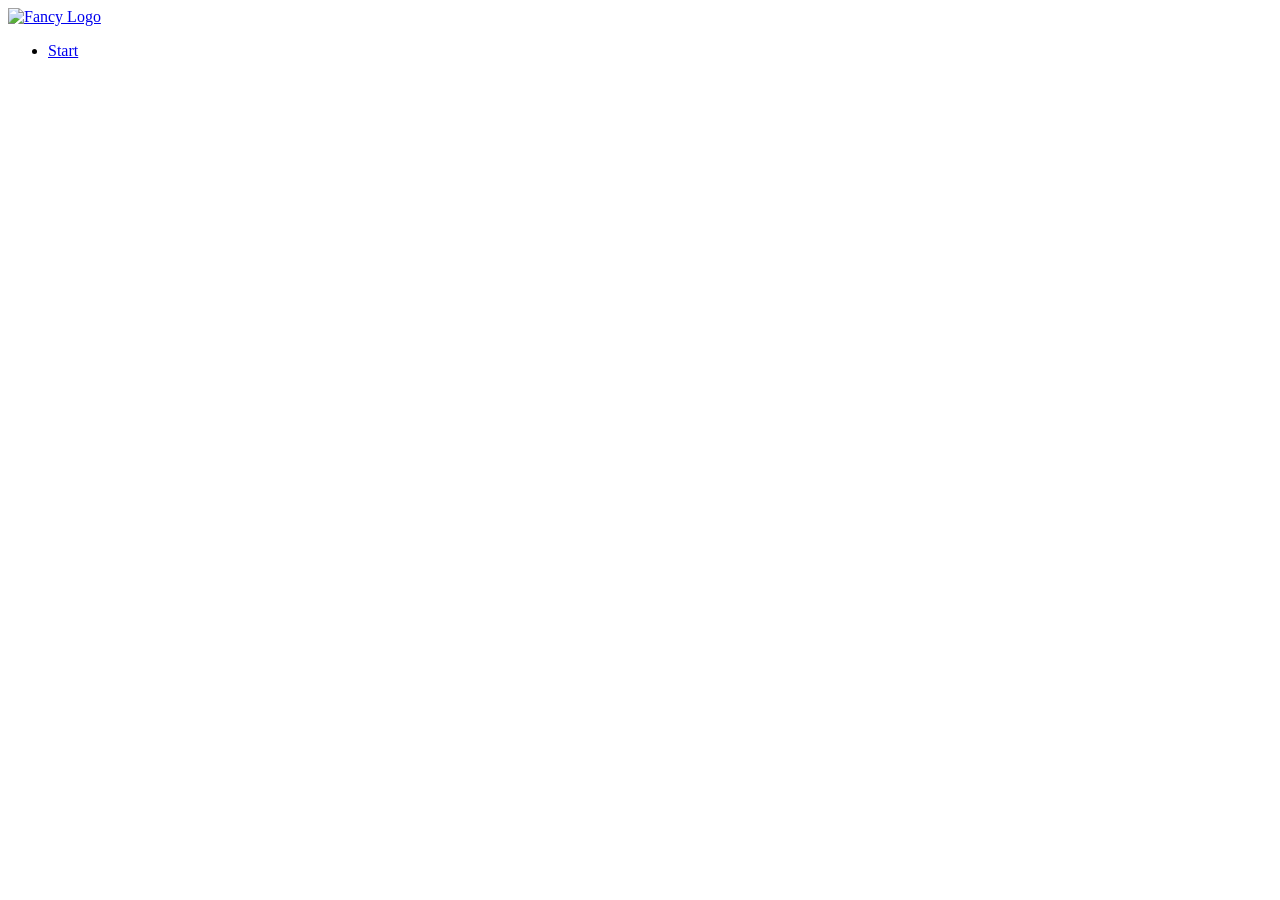
==== index.html @ 9de67fa7 "creating index.html and added a base strucutre" ====
<!DOCTYPE html>
<html lang="de">
    <head>
        <meta charset="UTF-8">
        <title>Git Übungen</title>
        <link rel="stylesheet" href="../_public/src/css/all.css"/>
        <link rel="icon" type="image/png" href="../_public/src/img/icons/DHBW-Favicon.png">
        <meta name="viewport" content="width=device-width, initial-scale=1">
    </head>
    <body>
        <!-- Begin of the header -->
        <header>
            <div class="main-navigation bg-secondary">
                <div class="container">
                    <!-- Begin of the navigation -->
                    <nav class="navbar navbar-light bg-light navbar-expand-lg bg-secondary fixed-top">

                        <a class="navbar-brand" href="#">
                            <img src="../_public/src/img/main/Logo.svg" width="60" height="60"
                                class="d-inline-block align-top" alt="Fancy Logo">

                        </a>
                        <div class="collapse navbar-collapse" id="navbarNav">
                            <ul class="navbar-nav text-center">
                                <li class="nav-item"><a class="nav-link" href="#start">Start</a></li>
                            </ul>
                        </div>
                    </nav>
                </div>
            </div>
        </header>
        <!-- End of the header -->

        <div class="content">

            <!-- First Section START -->
            <section>

            </section>
            <!-- First Section END -->

        </div>
    </body>

<!-- Begin of the footer -->
 <footer>

 </footer>
<!-- End of the footer -->

</html>
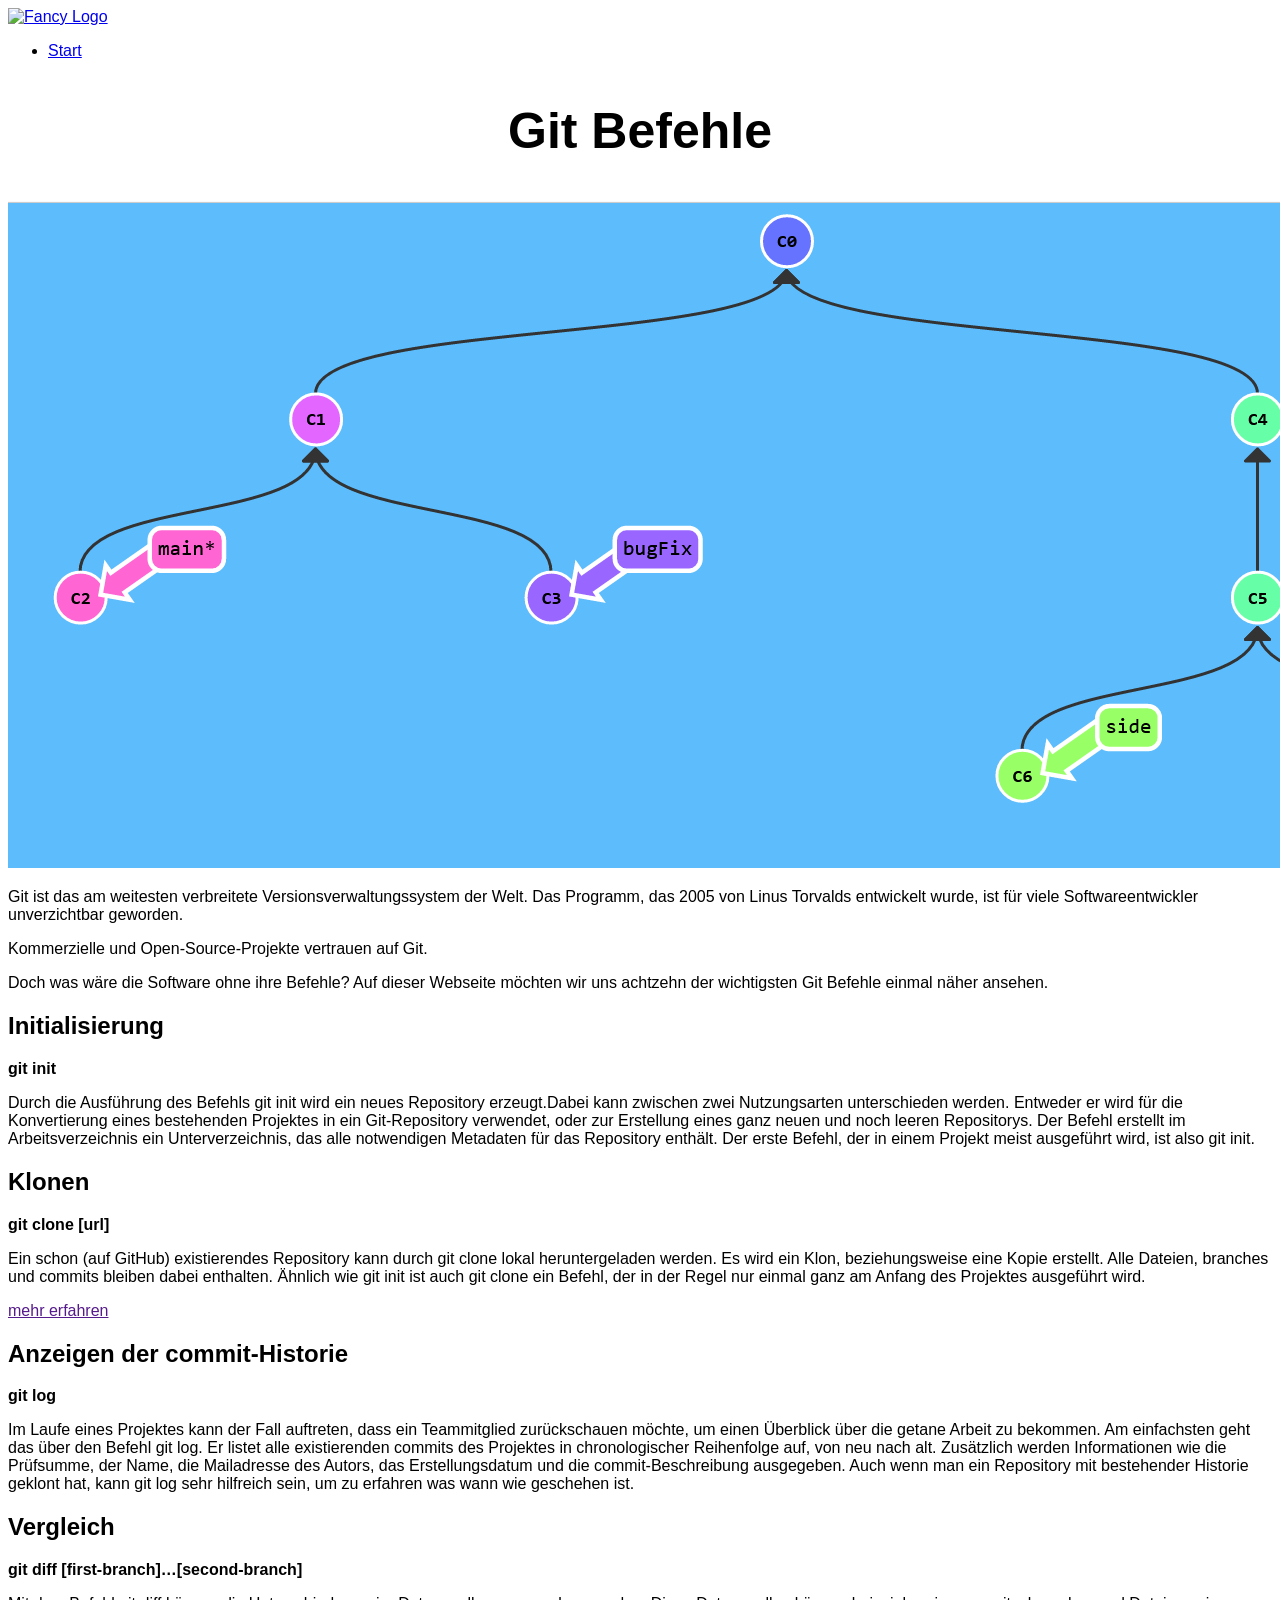
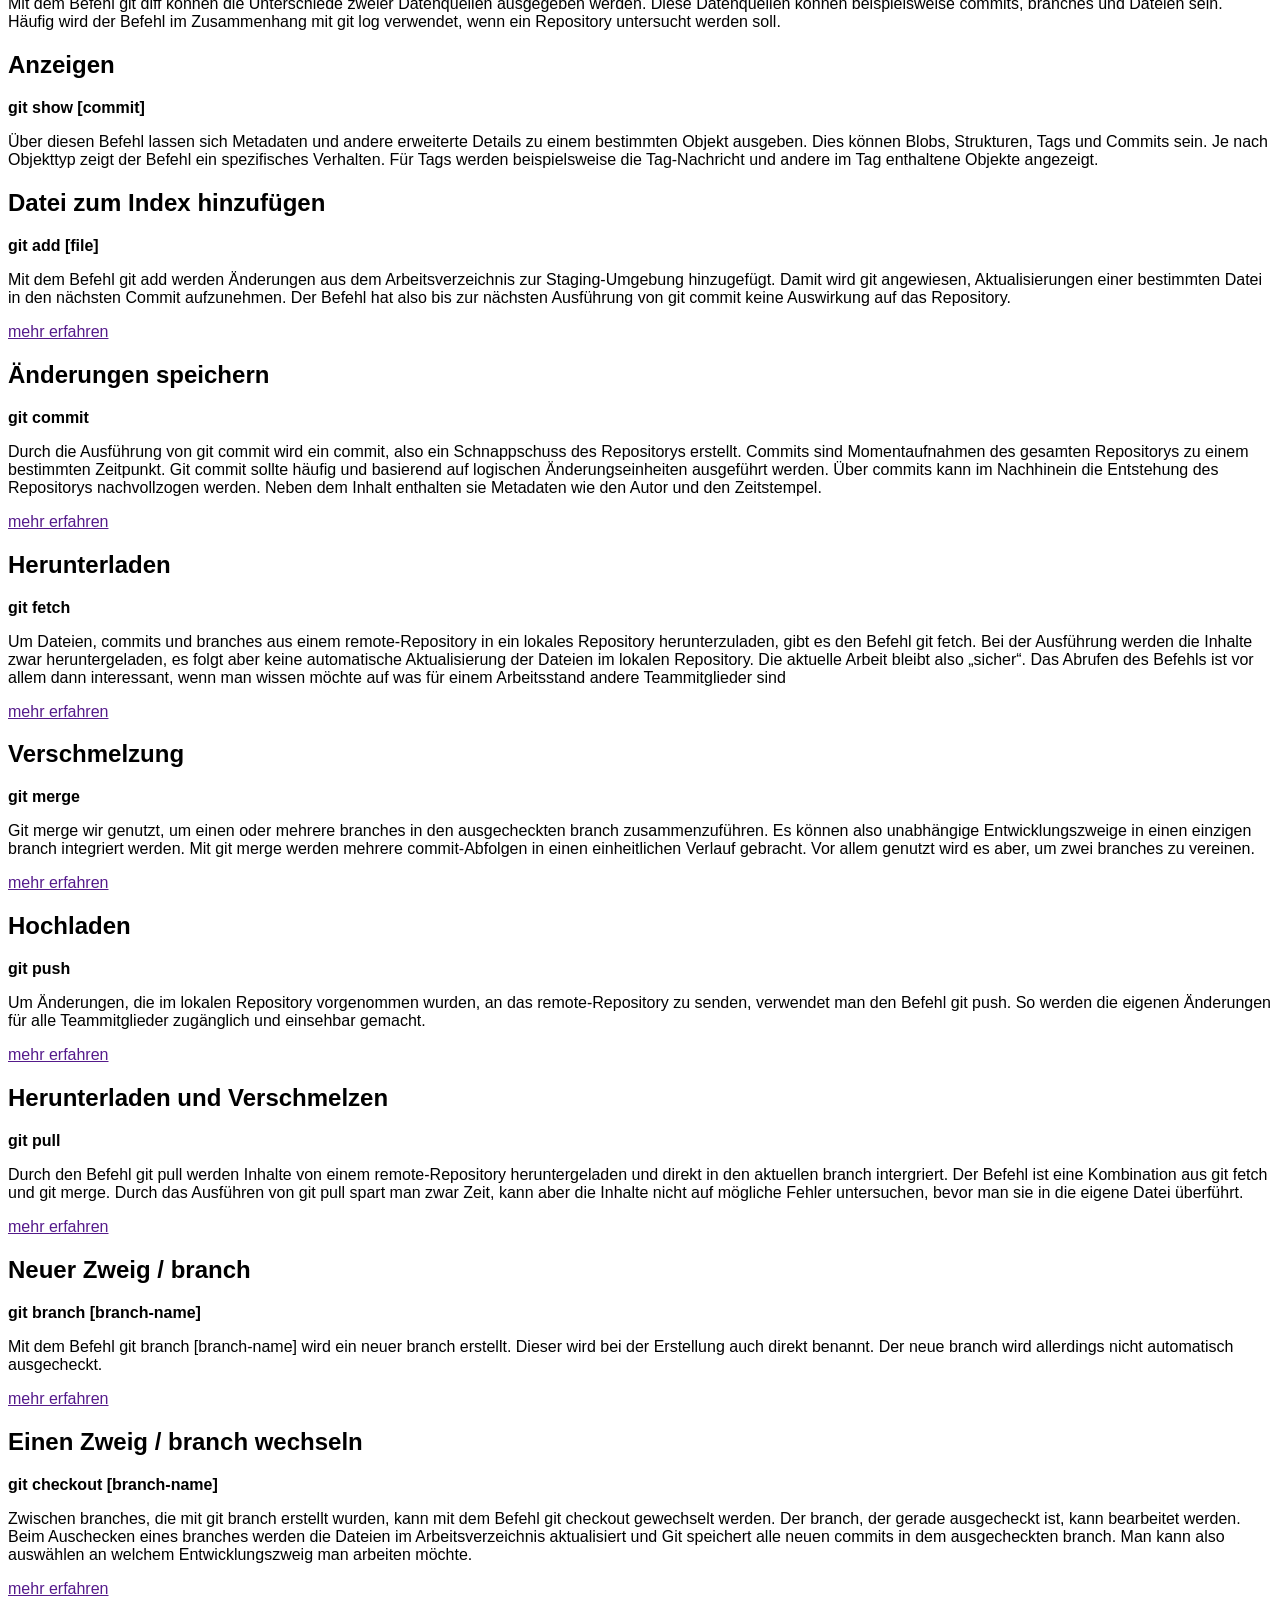
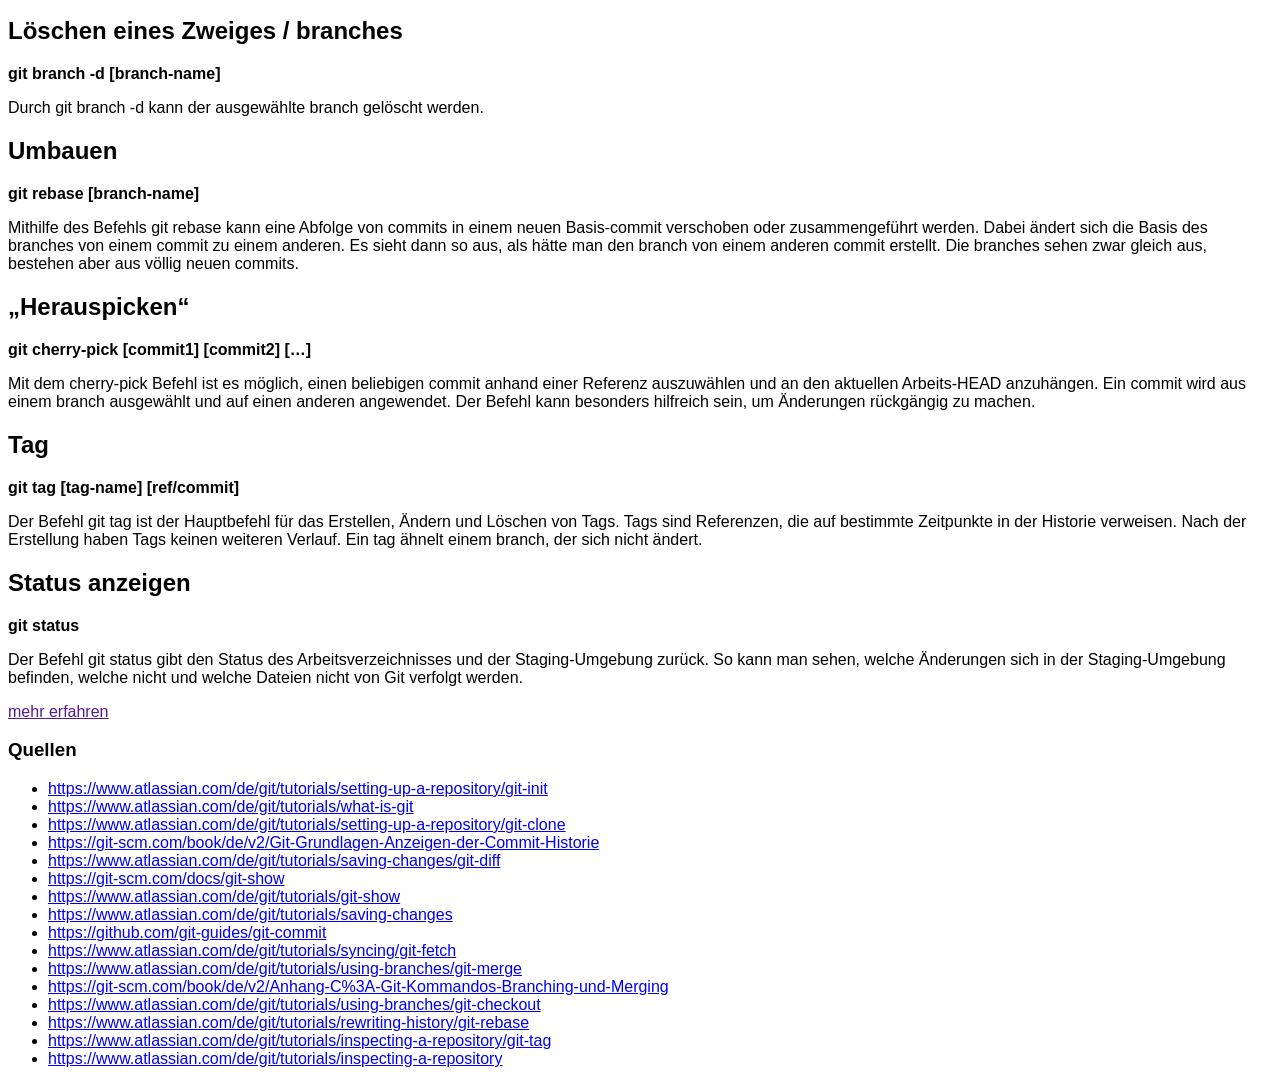
==== commit 1de68aae: "Erstellung der Befehle-Übersicht Ich habe auf der Index-Seite eine Übersicht mit Befehlen aufgebaut," ====
--- a/index.html
+++ b/index.html
@@ -2,8 +2,8 @@
 <html lang="de">
     <head>
         <meta charset="UTF-8">
-        <title>Git Übungen</title>
-        <link rel="stylesheet" href="../_public/src/css/all.css"/>
+        <title>Git Befehle</title>
+        <link rel="stylesheet" href="index.css" type="text/css"/>
         <link rel="icon" type="image/png" href="../_public/src/img/icons/DHBW-Favicon.png">
         <meta name="viewport" content="width=device-width, initial-scale=1">
     </head>
@@ -35,8 +35,96 @@
 
             <!-- First Section START -->
             <section>
-
-            </section>
+            <h1>Git Befehle</h1>
+            <img src="Abbildung.png" alt="Abbildung von Learn Git Branching"/>
+                <p>Git ist das am weitesten verbreitete Versionsverwaltungssystem der Welt. Das Programm, das 2005 von Linus Torvalds entwickelt wurde, ist für viele Softwareentwickler unverzichtbar geworden.</p>
+            <p>Kommerzielle und Open-Source-Projekte vertrauen auf Git.</p>
+            <p>Doch was wäre die Software ohne ihre Befehle? Auf dieser Webseite möchten wir uns achtzehn der wichtigsten Git Befehle einmal näher ansehen.</p>
+            <p>  </p>
+            <h2>Initialisierung</h2>
+            <p><strong>git init</strong></p>
+            <p>Durch die Ausführung des Befehls git init wird ein neues Repository erzeugt.Dabei kann zwischen zwei Nutzungsarten unterschieden werden. Entweder er wird für die Konvertierung eines bestehenden Projektes in ein Git-Repository verwendet, oder zur Erstellung eines ganz neuen und noch leeren Repositorys. Der Befehl erstellt im Arbeitsverzeichnis ein Unterverzeichnis, das alle notwendigen Metadaten für das Repository enthält. Der erste Befehl, der in einem Projekt meist ausgeführt wird, ist also git init. </p>
+            <h2>Klonen</h2>
+            <p><strong>git clone [url]</strong></p>
+            <p>Ein schon (auf GitHub) existierendes Repository kann durch git clone lokal heruntergeladen werden. Es wird ein Klon, beziehungsweise eine Kopie erstellt. Alle Dateien, branches und commits bleiben dabei enthalten. Ähnlich wie git init ist auch git clone ein Befehl, der in der Regel nur einmal ganz am Anfang des Projektes ausgeführt wird.</p>
+            <p><a href="">mehr erfahren</a></p>
+            <h2>Anzeigen der commit-Historie</h2>
+            <p><strong>git log</strong></p>
+            <p>Im Laufe eines Projektes kann der Fall auftreten, dass ein Teammitglied zurückschauen möchte, um einen Überblick über die getane Arbeit zu bekommen. Am einfachsten geht das über den Befehl git log. Er listet alle existierenden commits des Projektes in chronologischer Reihenfolge auf, von neu nach alt. Zusätzlich werden Informationen wie die Prüfsumme, der Name, die Mailadresse des Autors, das Erstellungsdatum und die commit-Beschreibung ausgegeben. Auch wenn man ein Repository mit bestehender Historie geklont hat, kann git log sehr hilfreich sein, um zu erfahren was wann wie geschehen ist. </p>
+            <h2>Vergleich</h2>
+            <p><strong>git diff [first-branch]…[second-branch]</strong></p>
+            <p>Mit dem Befehl git diff können die Unterschiede zweier Datenquellen ausgegeben werden. Diese Datenquellen können beispielsweise commits, branches und Dateien sein. Häufig wird der Befehl im Zusammenhang mit git log verwendet, wenn ein Repository untersucht werden soll.</p>
+            <h2>Anzeigen</h2>
+            <p><strong>git show [commit]</strong></p>
+            <p>Über diesen Befehl lassen sich Metadaten und andere erweiterte Details zu einem bestimmten Objekt ausgeben. Dies können Blobs, Strukturen, Tags und Commits sein. Je nach Objekttyp zeigt der Befehl ein spezifisches Verhalten. Für Tags werden beispielsweise die Tag-Nachricht und andere im Tag enthaltene Objekte angezeigt.</p>
+            <h2>Datei zum Index hinzufügen</h2>
+            <p><strong>git add [file]</strong></p>
+            <p>Mit dem Befehl git add werden Änderungen aus dem Arbeitsverzeichnis zur Staging-Umgebung hinzugefügt. Damit wird git angewiesen, Aktualisierungen einer bestimmten Datei in den nächsten Commit aufzunehmen. Der Befehl hat also bis zur nächsten Ausführung von git commit keine Auswirkung auf das Repository.</p>
+            <p><a href="">mehr erfahren</a></p>
+            <h2>Änderungen speichern</h2>
+            <p><strong>git commit</strong></p>
+            <p>Durch die Ausführung von git commit wird ein commit, also ein Schnappschuss des Repositorys erstellt. Commits sind Momentaufnahmen des gesamten Repositorys zu einem bestimmten Zeitpunkt. Git commit sollte häufig und basierend auf logischen Änderungseinheiten ausgeführt werden. Über commits kann im Nachhinein die Entstehung des Repositorys nachvollzogen werden. Neben dem Inhalt enthalten sie Metadaten wie den Autor und den Zeitstempel.</p>
+            <p><a href="">mehr erfahren</a></p>
+            <h2>Herunterladen</h2>
+            <p><strong>git fetch</strong></p>
+            <p>Um Dateien, commits und branches aus einem remote-Repository in ein lokales Repository herunterzuladen, gibt es den Befehl git fetch. Bei der Ausführung werden die Inhalte zwar heruntergeladen, es folgt aber keine automatische Aktualisierung der Dateien im lokalen Repository. Die aktuelle Arbeit bleibt also „sicher“. Das Abrufen des Befehls ist vor allem dann interessant, wenn man wissen möchte auf was für einem Arbeitsstand andere Teammitglieder sind</p>
+            <p><a href="">mehr erfahren</a></p>
+            <h2>Verschmelzung</h2>
+            <p><strong>git merge</strong></p>
+            <p>Git merge wir genutzt, um einen oder mehrere branches in den ausgecheckten branch zusammenzuführen. Es können also unabhängige Entwicklungszweige in einen einzigen branch integriert werden. Mit git merge werden mehrere commit-Abfolgen in einen einheitlichen Verlauf gebracht. Vor allem genutzt wird es aber, um zwei branches zu vereinen.</p>
+            <p><a href="">mehr erfahren</a></p>
+            <h2>Hochladen</h2>
+            <p><strong>git push</strong></p>
+            <p>Um Änderungen, die im lokalen Repository vorgenommen wurden, an das remote-Repository zu senden, verwendet man den Befehl git push. So werden die eigenen Änderungen für alle Teammitglieder zugänglich und einsehbar gemacht.</p>
+            <p><a href="">mehr erfahren</a></p>
+            <h2>Herunterladen und Verschmelzen</h2>
+            <p><strong>git pull</strong></p>
+            <p>Durch den Befehl git pull werden Inhalte von einem remote-Repository heruntergeladen und direkt in den aktuellen branch intergriert. Der Befehl ist eine Kombination aus git fetch und git merge. Durch das Ausführen von git pull spart man zwar Zeit, kann aber die Inhalte nicht auf mögliche Fehler untersuchen, bevor man sie in die eigene Datei überführt.</p>
+            <p><a href="">mehr erfahren</a></p>
+            <h2>Neuer Zweig / branch</h2>
+            <p><strong>git branch [branch-name]</strong></p>
+            <p>Mit dem Befehl git branch [branch-name] wird ein neuer branch erstellt. Dieser wird bei der Erstellung auch direkt benannt. Der neue branch wird allerdings nicht automatisch ausgecheckt.</p>
+            <p><a href="">mehr erfahren</a></p>
+            <h2>Einen Zweig / branch wechseln</h2>
+            <p><strong>git checkout [branch-name]</strong></p>
+            <p>Zwischen branches, die mit git branch erstellt wurden, kann mit dem Befehl git checkout gewechselt werden. Der branch, der gerade ausgecheckt ist, kann bearbeitet werden. Beim Auschecken eines branches werden die Dateien im Arbeitsverzeichnis aktualisiert und Git speichert alle neuen commits in dem ausgecheckten branch. Man kann also auswählen an welchem Entwicklungszweig man arbeiten möchte.</p>
+            <p><a href="">mehr erfahren</a></p>
+            <h2>Löschen eines Zweiges / branches</h2>
+            <p><strong>git branch -d [branch-name]</strong></p>
+            <p>Durch git branch -d kann der ausgewählte branch gelöscht werden.</p>
+            <h2>Umbauen</h2>
+            <p><strong>git rebase [branch-name]</strong></p>
+            <p>Mithilfe des Befehls git rebase kann eine Abfolge von commits in einem neuen Basis-commit verschoben oder zusammengeführt werden. Dabei ändert sich die Basis des branches von einem commit zu einem anderen. Es sieht dann so aus, als hätte man den branch von einem anderen commit erstellt. Die branches sehen zwar gleich aus, bestehen aber aus völlig neuen commits.</p>
+            <h2>„Herauspicken“</h2>
+            <p><strong>git cherry-pick [commit1] [commit2] […]</strong></p>
+            <p>Mit dem cherry-pick Befehl ist es möglich, einen beliebigen commit anhand einer Referenz auszuwählen und an den aktuellen Arbeits-HEAD anzuhängen. Ein commit wird aus einem branch ausgewählt und auf einen anderen angewendet. Der Befehl kann besonders hilfreich sein, um Änderungen rückgängig zu machen.</p>
+            <h2>Tag</h2>
+            <p><strong>git tag [tag-name] [ref/commit]</strong></p>
+            <p>Der Befehl git tag ist der Hauptbefehl für das Erstellen, Ändern und Löschen von Tags. Tags sind Referenzen, die auf bestimmte Zeitpunkte in der Historie verweisen. Nach der Erstellung haben Tags keinen weiteren Verlauf. Ein tag ähnelt einem branch, der sich nicht ändert.</p>
+            <h2>Status anzeigen</h2>
+            <p><strong>git status</strong></p>
+            <p>Der Befehl git status gibt den Status des Arbeitsverzeichnisses und der Staging-Umgebung zurück. So kann man sehen, welche Änderungen sich in der Staging-Umgebung befinden, welche nicht und welche Dateien nicht von Git verfolgt werden.</p>
+            <p><a href="">mehr erfahren</a></p>
+            <h3>Quellen</h3>
+            <ul>
+                <li> <a href="https://www.atlassian.com/de/git/tutorials/setting-up-a-repository/git-init" >https://www.atlassian.com/de/git/tutorials/setting-up-a-repository/git-init</a></li>
+                <li> <a href="https://www.atlassian.com/de/git/tutorials/what-is-git" >https://www.atlassian.com/de/git/tutorials/what-is-git</a></li>
+                <li> <a href="https://www.atlassian.com/de/git/tutorials/setting-up-a-repository/git-clone" >https://www.atlassian.com/de/git/tutorials/setting-up-a-repository/git-clone</a></li>
+                <li> <a href="https://git-scm.com/book/de/v2/Git-Grundlagen-Anzeigen-der-Commit-Historie" >https://git-scm.com/book/de/v2/Git-Grundlagen-Anzeigen-der-Commit-Historie</a></li>
+                <li> <a href="https://www.atlassian.com/de/git/tutorials/saving-changes/git-diff" >https://www.atlassian.com/de/git/tutorials/saving-changes/git-diff</a></li>
+                <li> <a href="https://git-scm.com/docs/git-show" >https://git-scm.com/docs/git-show</a></li>
+                <li> <a href="https://www.atlassian.com/de/git/tutorials/git-show" >https://www.atlassian.com/de/git/tutorials/git-show</a></li>
+                <li> <a href="https://www.atlassian.com/de/git/tutorials/saving-changes" >https://www.atlassian.com/de/git/tutorials/saving-changes</a></li>
+                <li> <a href="https://github.com/git-guides/git-commit" >https://github.com/git-guides/git-commit</a></li>
+                <li> <a href="https://www.atlassian.com/de/git/tutorials/syncing/git-fetch" >https://www.atlassian.com/de/git/tutorials/syncing/git-fetch</a></li>
+                <li> <a href="https://www.atlassian.com/de/git/tutorials/using-branches/git-merge" >https://www.atlassian.com/de/git/tutorials/using-branches/git-merge</a></li>
+                <li> <a href="https://git-scm.com/book/de/v2/Anhang-C%3A-Git-Kommandos-Branching-und-Merging" >https://git-scm.com/book/de/v2/Anhang-C%3A-Git-Kommandos-Branching-und-Merging</a></li>
+                <li> <a href="https://www.atlassian.com/de/git/tutorials/using-branches/git-checkout" >https://www.atlassian.com/de/git/tutorials/using-branches/git-checkout</a></li>
+                <li> <a href="https://www.atlassian.com/de/git/tutorials/rewriting-history/git-rebase" >https://www.atlassian.com/de/git/tutorials/rewriting-history/git-rebase</a></li>
+                <li> <a href="https://www.atlassian.com/de/git/tutorials/inspecting-a-repository/git-tag" >https://www.atlassian.com/de/git/tutorials/inspecting-a-repository/git-tag</a></li>
+                <li> <a href="https://www.atlassian.com/de/git/tutorials/inspecting-a-repository" >https://www.atlassian.com/de/git/tutorials/inspecting-a-repository</a></li>
+            </ul>
+        </section>
             <!-- First Section END -->
 
         </div>
--- a/index.css
+++ b/index.css
@@ -0,0 +1,9 @@
+body {
+    font-family:Arial, Verdana, sans-serif;
+}
+h1 {
+    font-size:50px;
+    font-weight:bold;
+    text-shadow: 0,0 3px #ccc;
+    text-align: center;
+}
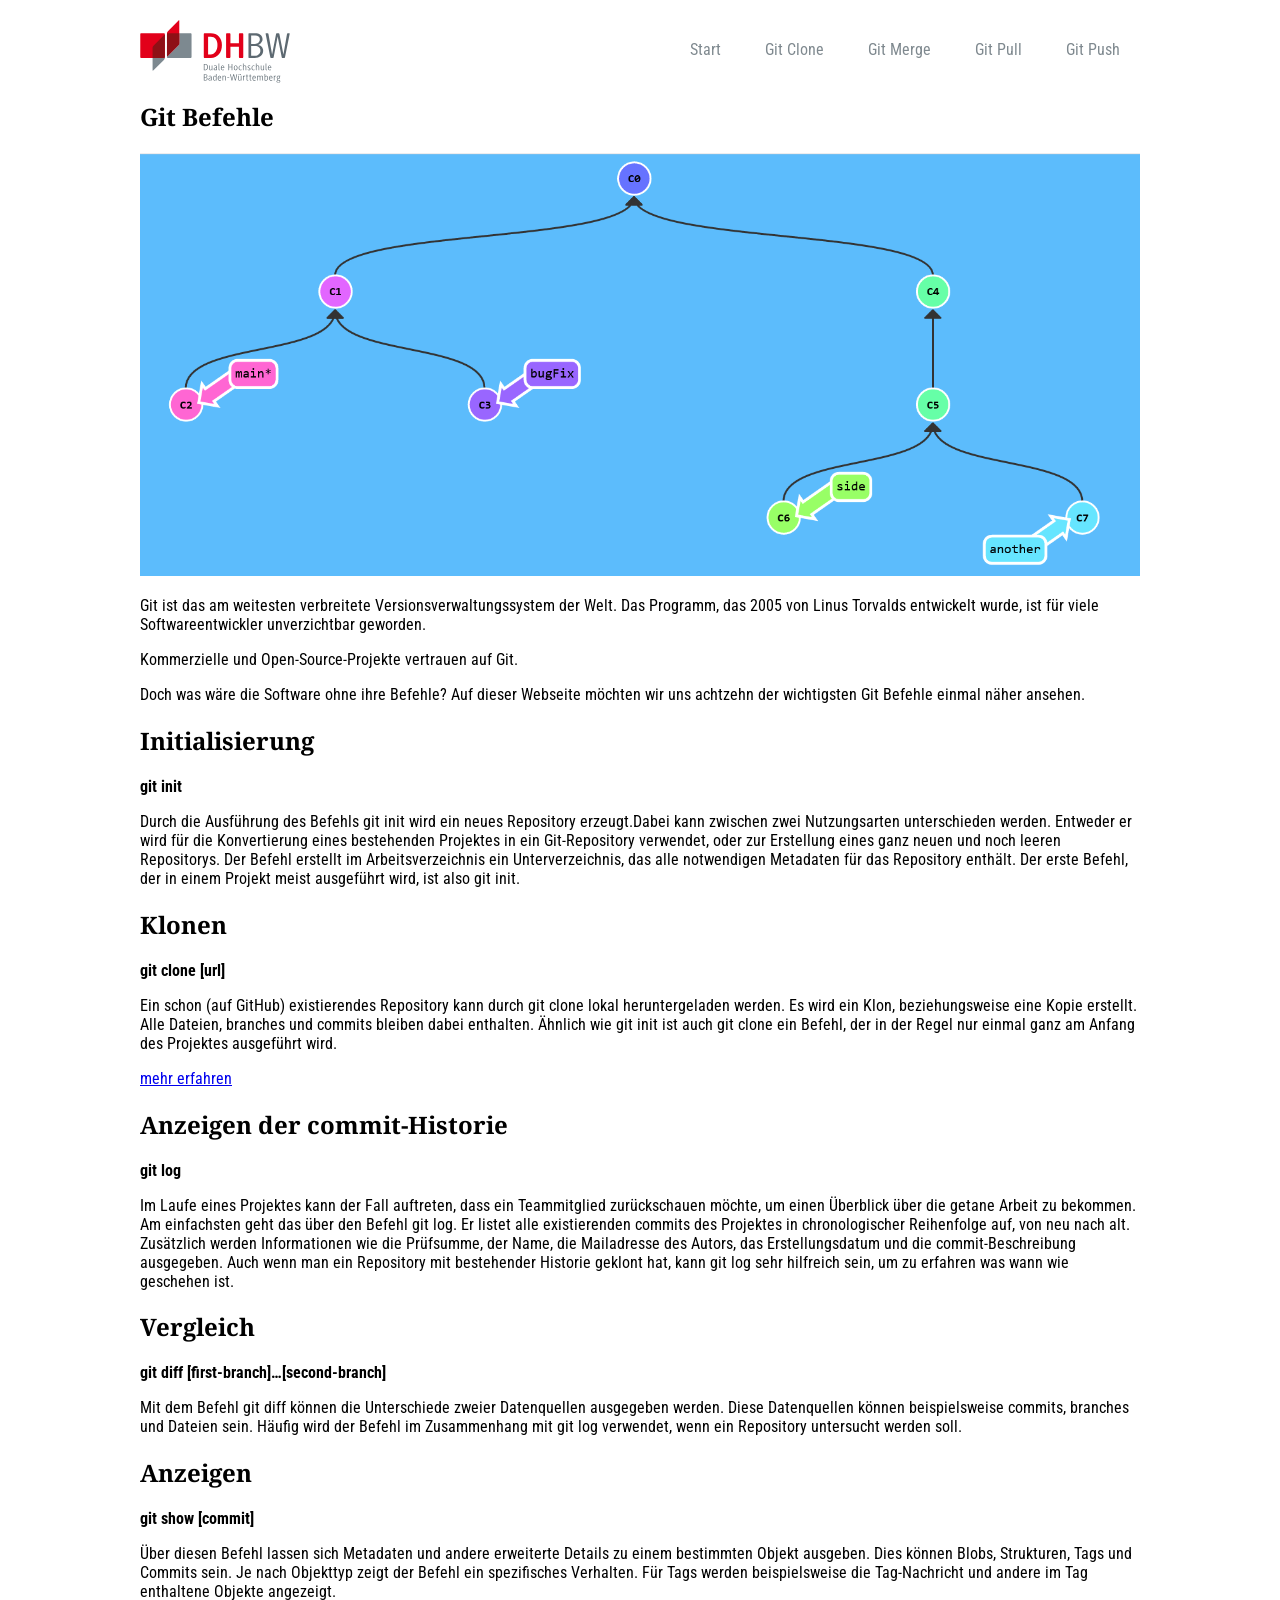
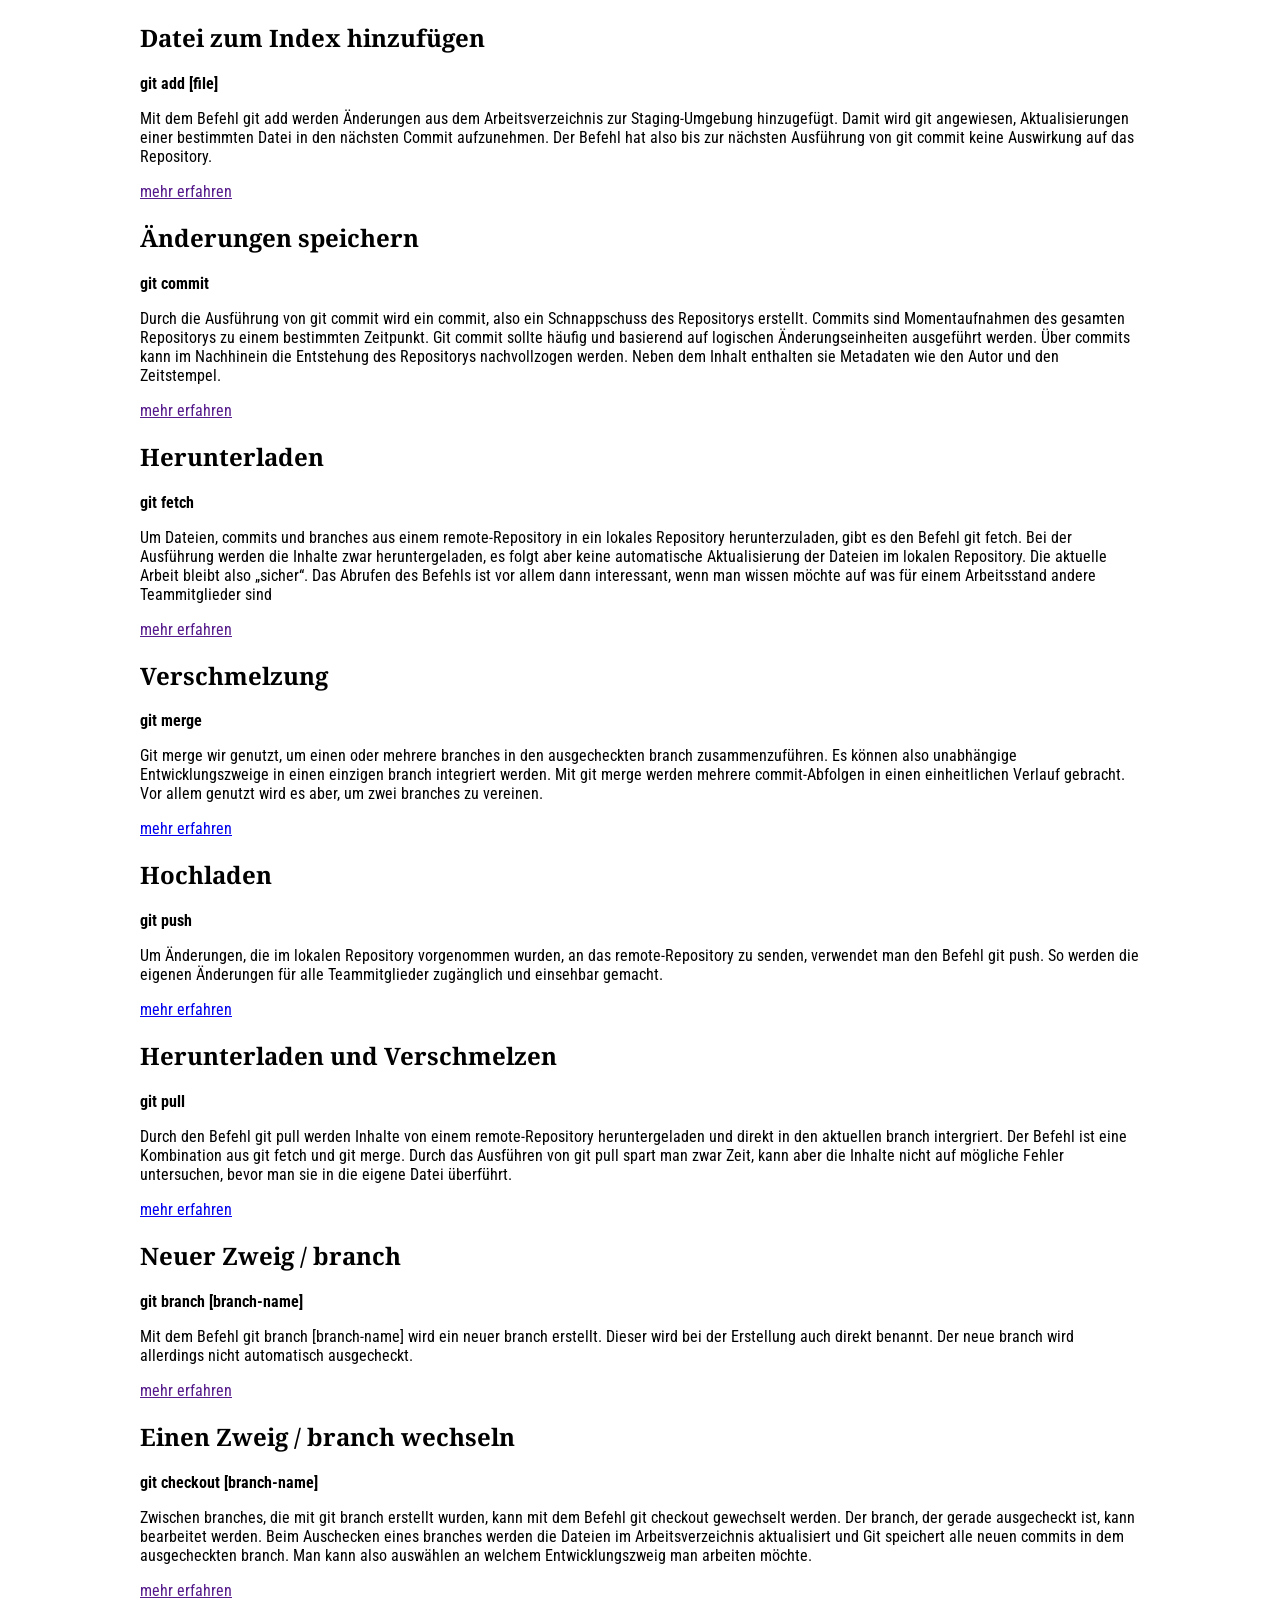
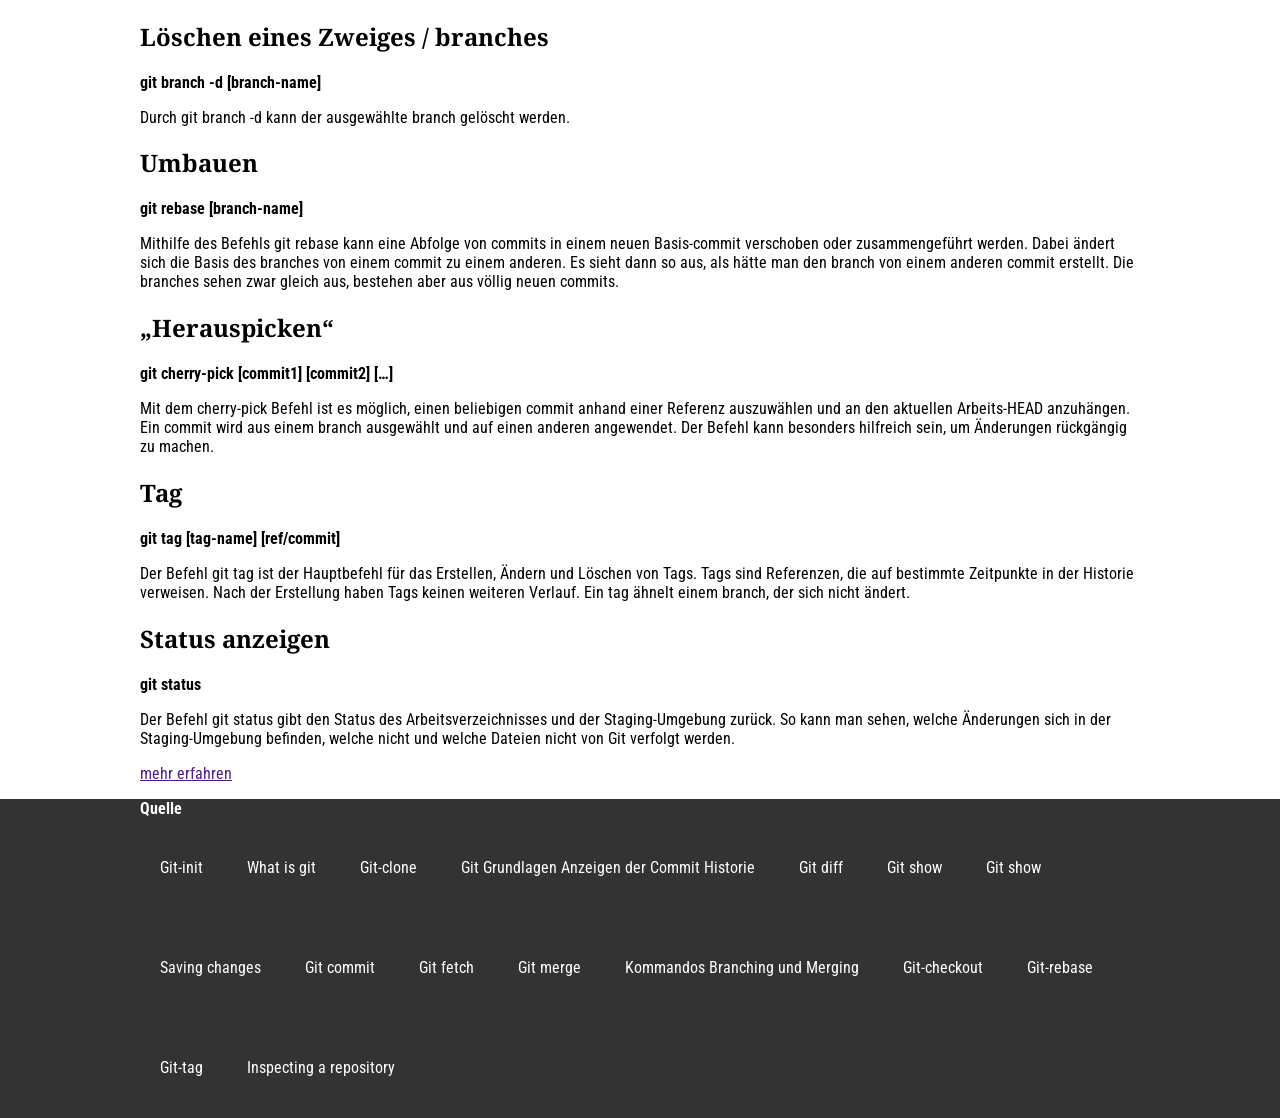
==== commit 2cb7d495: "HTML Überarbeitung" ====
--- a/index.html
+++ b/index.html
@@ -3,51 +3,52 @@
     <head>
         <meta charset="UTF-8">
         <title>Git Befehle</title>
-        <link rel="stylesheet" href="index.css" type="text/css"/>
-        <link rel="icon" type="image/png" href="../_public/src/img/icons/DHBW-Favicon.png">
+        <link rel="stylesheet" href="default.css"/>
+        <link rel="icon" type="image/png" href="img/main/DHBW-Favicon.png">
         <meta name="viewport" content="width=device-width, initial-scale=1">
     </head>
     <body>
-        <!-- Begin of the header -->
         <header>
-            <div class="main-navigation bg-secondary">
-                <div class="container">
-                    <!-- Begin of the navigation -->
-                    <nav class="navbar navbar-light bg-light navbar-expand-lg bg-secondary fixed-top">
+                <div class="wrapper">
+                <img id="logo" src="img/main/DHBW-Logo.svg" alt="Fancy Logo">
+                <nav class="main">
+					<ul>
+						<li>
+							<a href="index.html">Start</a>
+						</li>
+						<li>
+							<a href="gitclone.html">Git Clone</a>
+						</li>
+						<li>
+							<a href="git-merge.html">Git Merge</a>
+						</li>
+						<li>
+							<a href="git-pull.html">Git Pull</a>
+						</li>
+                        <li>
+							<a href="git-push.html">Git Push</a>
+						</li>
+					</ul>
+				</nav>
+			</div>
+		</header>
 
-                        <a class="navbar-brand" href="#">
-                            <img src="../_public/src/img/main/Logo.svg" width="60" height="60"
-                                class="d-inline-block align-top" alt="Fancy Logo">
-
-                        </a>
-                        <div class="collapse navbar-collapse" id="navbarNav">
-                            <ul class="navbar-nav text-center">
-                                <li class="nav-item"><a class="nav-link" href="#start">Start</a></li>
-                            </ul>
-                        </div>
-                    </nav>
-                </div>
-            </div>
-        </header>
-        <!-- End of the header -->
-
-        <div class="content">
-
-            <!-- First Section START -->
-            <section>
+        <section class="main">
+            <div class="keyvisual">
+                <div class="wrapper">
+                    <div class="teaser">
             <h1>Git Befehle</h1>
-            <img src="Abbildung.png" alt="Abbildung von Learn Git Branching"/>
-                <p>Git ist das am weitesten verbreitete Versionsverwaltungssystem der Welt. Das Programm, das 2005 von Linus Torvalds entwickelt wurde, ist für viele Softwareentwickler unverzichtbar geworden.</p>
+            <img width="100%" src="Abbildung.png" alt="Abbildung von Learn Git Branching"/>
+            <p>Git ist das am weitesten verbreitete Versionsverwaltungssystem der Welt. Das Programm, das 2005 von Linus Torvalds entwickelt wurde, ist für viele Softwareentwickler unverzichtbar geworden.</p>
             <p>Kommerzielle und Open-Source-Projekte vertrauen auf Git.</p>
             <p>Doch was wäre die Software ohne ihre Befehle? Auf dieser Webseite möchten wir uns achtzehn der wichtigsten Git Befehle einmal näher ansehen.</p>
-            <p>  </p>
             <h2>Initialisierung</h2>
             <p><strong>git init</strong></p>
             <p>Durch die Ausführung des Befehls git init wird ein neues Repository erzeugt.Dabei kann zwischen zwei Nutzungsarten unterschieden werden. Entweder er wird für die Konvertierung eines bestehenden Projektes in ein Git-Repository verwendet, oder zur Erstellung eines ganz neuen und noch leeren Repositorys. Der Befehl erstellt im Arbeitsverzeichnis ein Unterverzeichnis, das alle notwendigen Metadaten für das Repository enthält. Der erste Befehl, der in einem Projekt meist ausgeführt wird, ist also git init. </p>
             <h2>Klonen</h2>
             <p><strong>git clone [url]</strong></p>
             <p>Ein schon (auf GitHub) existierendes Repository kann durch git clone lokal heruntergeladen werden. Es wird ein Klon, beziehungsweise eine Kopie erstellt. Alle Dateien, branches und commits bleiben dabei enthalten. Ähnlich wie git init ist auch git clone ein Befehl, der in der Regel nur einmal ganz am Anfang des Projektes ausgeführt wird.</p>
-            <p><a href="">mehr erfahren</a></p>
+            <p><a href="gitclone.html">mehr erfahren</a></p>
             <h2>Anzeigen der commit-Historie</h2>
             <p><strong>git log</strong></p>
             <p>Im Laufe eines Projektes kann der Fall auftreten, dass ein Teammitglied zurückschauen möchte, um einen Überblick über die getane Arbeit zu bekommen. Am einfachsten geht das über den Befehl git log. Er listet alle existierenden commits des Projektes in chronologischer Reihenfolge auf, von neu nach alt. Zusätzlich werden Informationen wie die Prüfsumme, der Name, die Mailadresse des Autors, das Erstellungsdatum und die commit-Beschreibung ausgegeben. Auch wenn man ein Repository mit bestehender Historie geklont hat, kann git log sehr hilfreich sein, um zu erfahren was wann wie geschehen ist. </p>
@@ -72,15 +73,15 @@
             <h2>Verschmelzung</h2>
             <p><strong>git merge</strong></p>
             <p>Git merge wir genutzt, um einen oder mehrere branches in den ausgecheckten branch zusammenzuführen. Es können also unabhängige Entwicklungszweige in einen einzigen branch integriert werden. Mit git merge werden mehrere commit-Abfolgen in einen einheitlichen Verlauf gebracht. Vor allem genutzt wird es aber, um zwei branches zu vereinen.</p>
-            <p><a href="">mehr erfahren</a></p>
+            <p><a href="git-merge.html">mehr erfahren</a></p>
             <h2>Hochladen</h2>
             <p><strong>git push</strong></p>
             <p>Um Änderungen, die im lokalen Repository vorgenommen wurden, an das remote-Repository zu senden, verwendet man den Befehl git push. So werden die eigenen Änderungen für alle Teammitglieder zugänglich und einsehbar gemacht.</p>
-            <p><a href="">mehr erfahren</a></p>
+            <p><a href="git-push.html">mehr erfahren</a></p>
             <h2>Herunterladen und Verschmelzen</h2>
             <p><strong>git pull</strong></p>
             <p>Durch den Befehl git pull werden Inhalte von einem remote-Repository heruntergeladen und direkt in den aktuellen branch intergriert. Der Befehl ist eine Kombination aus git fetch und git merge. Durch das Ausführen von git pull spart man zwar Zeit, kann aber die Inhalte nicht auf mögliche Fehler untersuchen, bevor man sie in die eigene Datei überführt.</p>
-            <p><a href="">mehr erfahren</a></p>
+            <p><a href="git-pull.html">mehr erfahren</a></p>
             <h2>Neuer Zweig / branch</h2>
             <p><strong>git branch [branch-name]</strong></p>
             <p>Mit dem Befehl git branch [branch-name] wird ein neuer branch erstellt. Dieser wird bei der Erstellung auch direkt benannt. Der neue branch wird allerdings nicht automatisch ausgecheckt.</p>
@@ -105,35 +106,34 @@
             <p><strong>git status</strong></p>
             <p>Der Befehl git status gibt den Status des Arbeitsverzeichnisses und der Staging-Umgebung zurück. So kann man sehen, welche Änderungen sich in der Staging-Umgebung befinden, welche nicht und welche Dateien nicht von Git verfolgt werden.</p>
             <p><a href="">mehr erfahren</a></p>
-            <h3>Quellen</h3>
-            <ul>
-                <li> <a href="https://www.atlassian.com/de/git/tutorials/setting-up-a-repository/git-init" >https://www.atlassian.com/de/git/tutorials/setting-up-a-repository/git-init</a></li>
-                <li> <a href="https://www.atlassian.com/de/git/tutorials/what-is-git" >https://www.atlassian.com/de/git/tutorials/what-is-git</a></li>
-                <li> <a href="https://www.atlassian.com/de/git/tutorials/setting-up-a-repository/git-clone" >https://www.atlassian.com/de/git/tutorials/setting-up-a-repository/git-clone</a></li>
-                <li> <a href="https://git-scm.com/book/de/v2/Git-Grundlagen-Anzeigen-der-Commit-Historie" >https://git-scm.com/book/de/v2/Git-Grundlagen-Anzeigen-der-Commit-Historie</a></li>
-                <li> <a href="https://www.atlassian.com/de/git/tutorials/saving-changes/git-diff" >https://www.atlassian.com/de/git/tutorials/saving-changes/git-diff</a></li>
-                <li> <a href="https://git-scm.com/docs/git-show" >https://git-scm.com/docs/git-show</a></li>
-                <li> <a href="https://www.atlassian.com/de/git/tutorials/git-show" >https://www.atlassian.com/de/git/tutorials/git-show</a></li>
-                <li> <a href="https://www.atlassian.com/de/git/tutorials/saving-changes" >https://www.atlassian.com/de/git/tutorials/saving-changes</a></li>
-                <li> <a href="https://github.com/git-guides/git-commit" >https://github.com/git-guides/git-commit</a></li>
-                <li> <a href="https://www.atlassian.com/de/git/tutorials/syncing/git-fetch" >https://www.atlassian.com/de/git/tutorials/syncing/git-fetch</a></li>
-                <li> <a href="https://www.atlassian.com/de/git/tutorials/using-branches/git-merge" >https://www.atlassian.com/de/git/tutorials/using-branches/git-merge</a></li>
-                <li> <a href="https://git-scm.com/book/de/v2/Anhang-C%3A-Git-Kommandos-Branching-und-Merging" >https://git-scm.com/book/de/v2/Anhang-C%3A-Git-Kommandos-Branching-und-Merging</a></li>
-                <li> <a href="https://www.atlassian.com/de/git/tutorials/using-branches/git-checkout" >https://www.atlassian.com/de/git/tutorials/using-branches/git-checkout</a></li>
-                <li> <a href="https://www.atlassian.com/de/git/tutorials/rewriting-history/git-rebase" >https://www.atlassian.com/de/git/tutorials/rewriting-history/git-rebase</a></li>
-                <li> <a href="https://www.atlassian.com/de/git/tutorials/inspecting-a-repository/git-tag" >https://www.atlassian.com/de/git/tutorials/inspecting-a-repository/git-tag</a></li>
-                <li> <a href="https://www.atlassian.com/de/git/tutorials/inspecting-a-repository" >https://www.atlassian.com/de/git/tutorials/inspecting-a-repository</a></li>
-            </ul>
-        </section>
-            <!-- First Section END -->
-
-        </div>
-    </body>
-
-<!-- Begin of the footer -->
- <footer>
-
- </footer>
-<!-- End of the footer -->
-
+        </div>    
+    </div>
+</section>
+</div>
+<footer>
+<div class="wrapper">
+<nav class="footer">
+    <b>Quelle</b>
+    <ul>
+        <li> <a href="https://www.atlassian.com/de/git/tutorials/setting-up-a-repository/git-init" >Git-init</a></li>
+        <li> <a href="https://www.atlassian.com/de/git/tutorials/what-is-git" >What is git</a></li>
+        <li> <a href="https://www.atlassian.com/de/git/tutorials/setting-up-a-repository/git-clone" >Git-clone</a></li>
+        <li> <a href="https://git-scm.com/book/de/v2/Git-Grundlagen-Anzeigen-der-Commit-Historie" >Git Grundlagen Anzeigen der Commit Historie</a></li>
+        <li> <a href="https://www.atlassian.com/de/git/tutorials/saving-changes/git-diff" >Git diff</a></li>
+        <li> <a href="https://git-scm.com/docs/git-show" >Git show</a></li>
+        <li> <a href="https://www.atlassian.com/de/git/tutorials/git-show" >Git show</a></li>
+        <li> <a href="https://www.atlassian.com/de/git/tutorials/saving-changes" >Saving changes</a></li>
+        <li> <a href="https://github.com/git-guides/git-commit" >Git commit</a></li>
+        <li> <a href="https://www.atlassian.com/de/git/tutorials/syncing/git-fetch" >Git fetch</a></li>
+        <li> <a href="https://www.atlassian.com/de/git/tutorials/using-branches/git-merge" >Git merge</a></li>
+        <li> <a href="https://git-scm.com/book/de/v2/Anhang-C%3A-Git-Kommandos-Branching-und-Merging" >Kommandos Branching und Merging</a></li>
+        <li> <a href="https://www.atlassian.com/de/git/tutorials/using-branches/git-checkout" >Git-checkout</a></li>
+        <li> <a href="https://www.atlassian.com/de/git/tutorials/rewriting-history/git-rebase" >Git-rebase</a></li>
+        <li> <a href="https://www.atlassian.com/de/git/tutorials/inspecting-a-repository/git-tag" >Git-tag</a></li>
+        <li> <a href="https://www.atlassian.com/de/git/tutorials/inspecting-a-repository" >Inspecting a repository</a></li>
+    </ul>
+</nav>
+</div>
+</footer>
+</body>
 </html>
--- a/default.css
+++ b/default.css
@@ -0,0 +1,110 @@
+@import url('https://fonts.googleapis.com/css?family=Noto+Serif|Roboto+Condensed');
+
+body {
+	font-family: 'Roboto Condensed', sans-serif;
+	margin: 0;
+}
+h1,
+h2 {
+	font-family: 'Noto Serif', serif;
+}
+header {
+	background-color: rgba(255,255,255,0.9);
+	position: fixed;
+	z-index: 10;
+	top: 0;
+	left: 0;
+	width: 100%;
+}
+#logo {
+	float: left;
+	width: 15%;
+	margin-top: 20px;
+}
+section{
+	margin: 100px auto auto auto;
+}
+.wrapper {
+	max-width: 1000px;
+	width: 100%;
+	padding: 0 10px;
+	margin: 0 auto;
+}
+.wrapper:after {
+	content: "";
+	display: block;
+	clear: both;
+	visibility: hidden;
+}
+
+nav.main {
+	float: right;
+}
+nav.main ul {
+	list-style: none;
+	margin: 0;
+	padding: 0;
+}
+nav.main ul li {
+	display: inline-block;
+}
+nav.main a {
+	text-decoration: none;
+	padding: 40px 20px;
+	color: #7F898F;
+	line-height: 20px;
+	height: 20px;
+	display: block;
+}
+nav.main a:hover {
+	color: white;
+	background-color: #E2001A;
+}
+
+
+
+.keyvisual {
+	background-image: url(keyvisual.jpg);
+	background-repeat: no-repeat;
+	background-position: center;
+	min-height: 800px;
+	position: relative;
+}
+.keyvisual:after {
+	content: "";
+	display: block;
+	width: 100%;
+	height: 35%;
+	position: absolute;
+	bottom: 0;
+	left: 0;
+}
+
+footer {
+	background-color: #333;
+	color: #fff;
+}
+footer img {
+	width: 150px;
+	margin-top: 20px;
+}
+
+nav.footer {
+	float: right;
+}
+nav.footer ul {
+	list-style: none;
+	margin: 0;
+	padding: 0;
+}
+nav.footer ul li {
+	display: inline-block;
+}
+nav.footer a {
+	text-decoration: none;
+	padding: 40px 20px;
+	color: #fff;
+	line-height: 20px;
+	height: 20px;
+	display: block;
+}
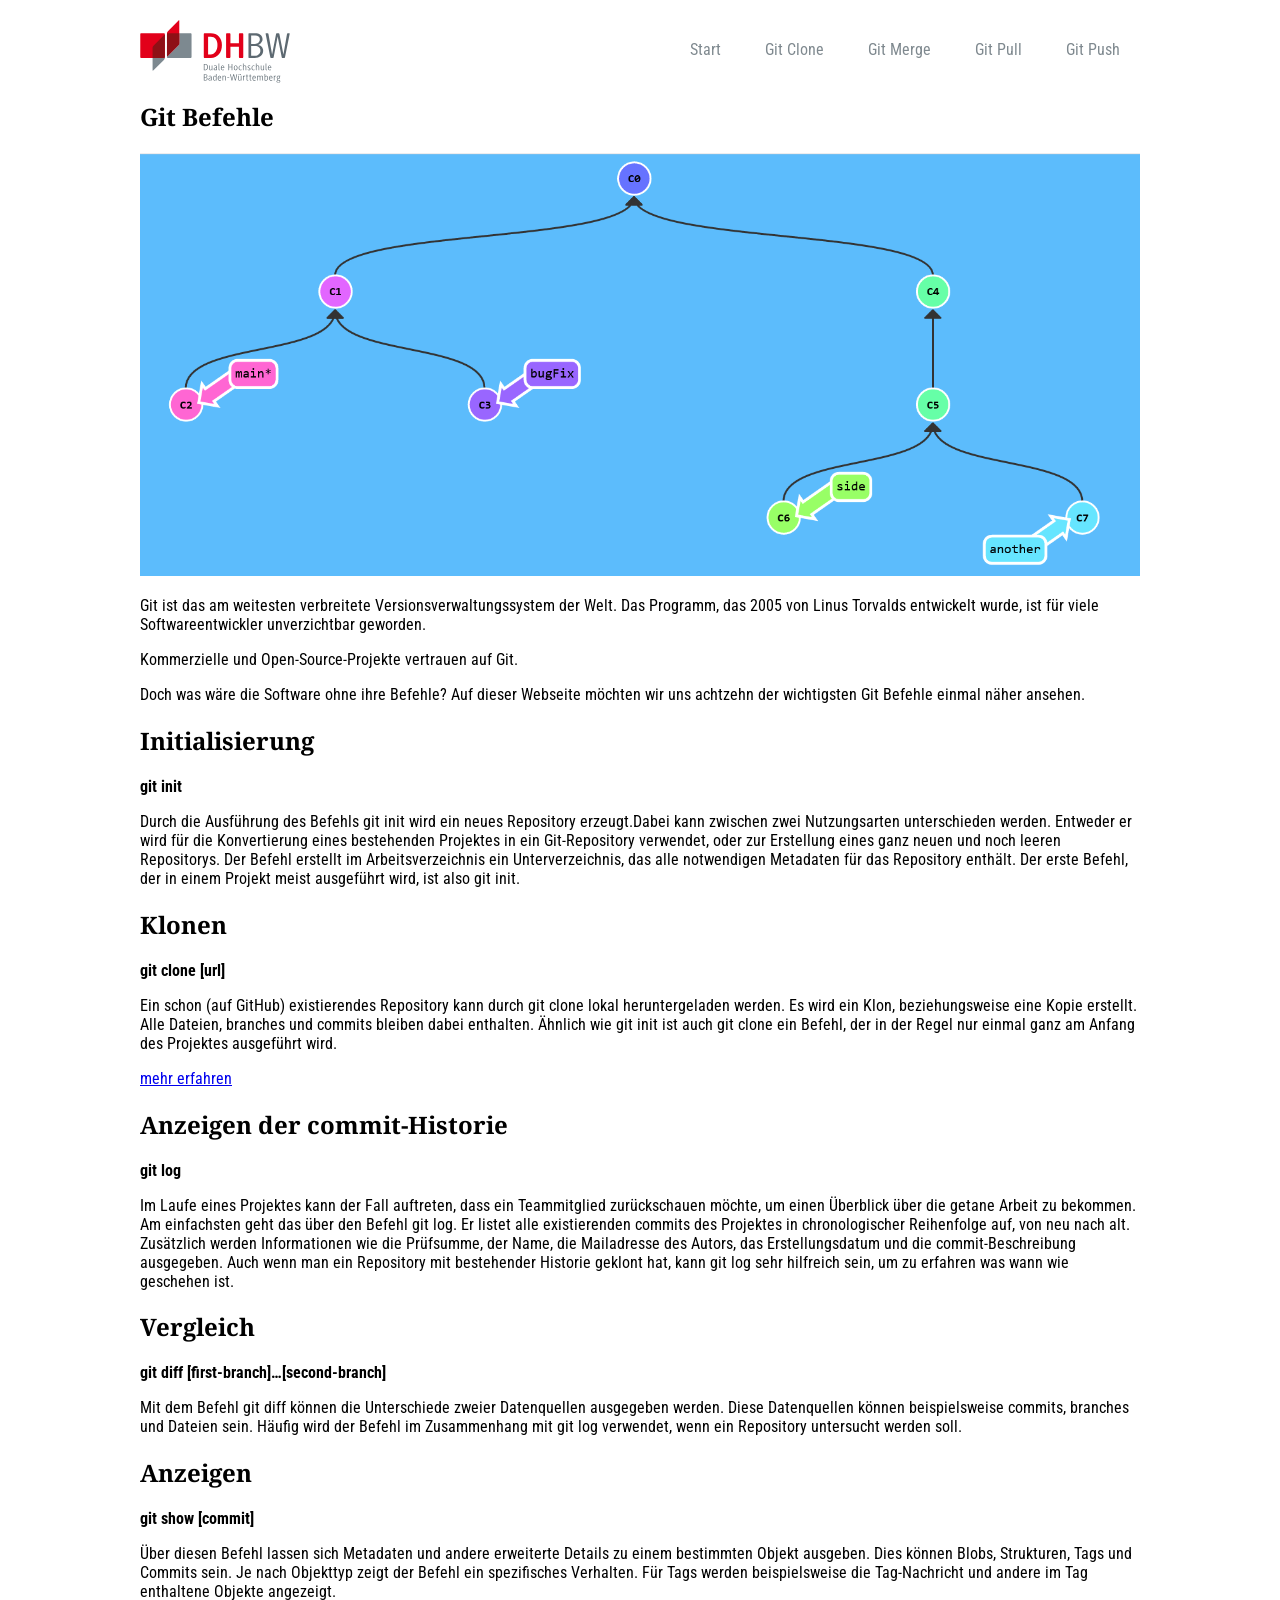
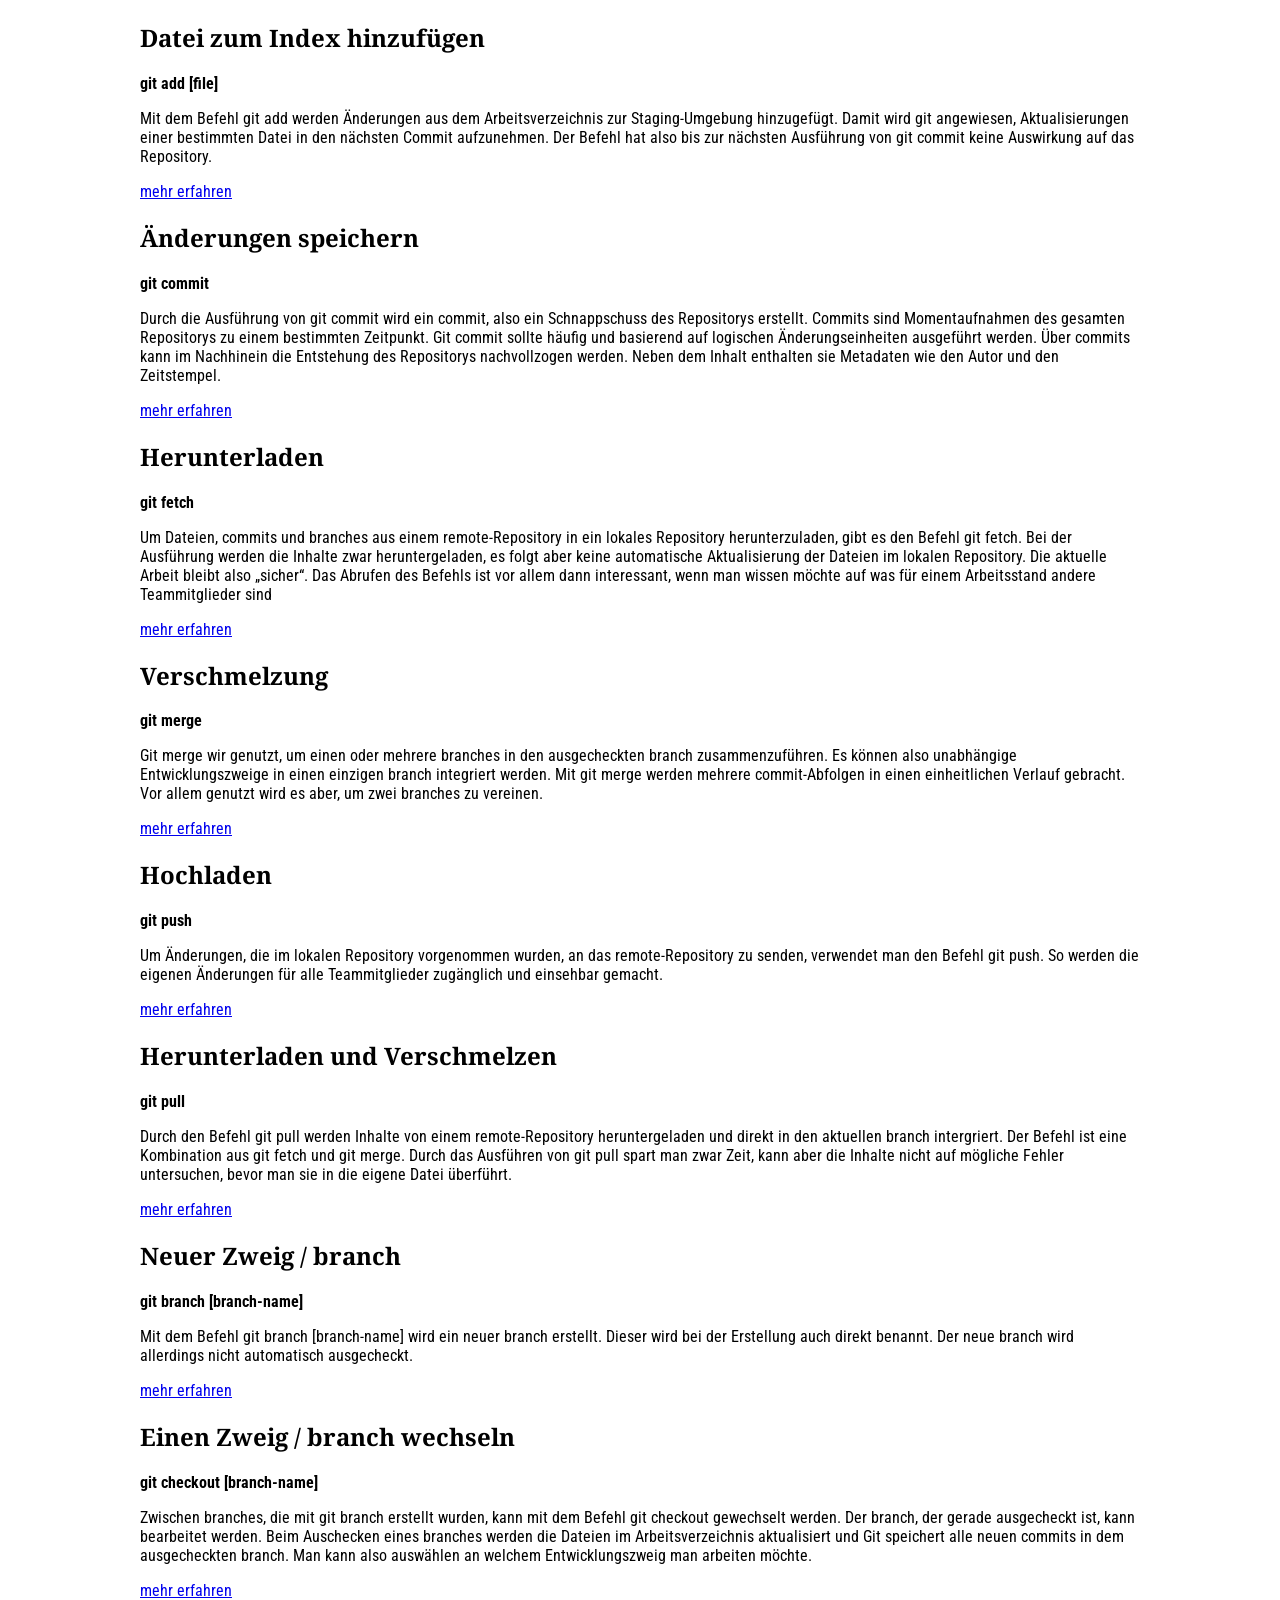
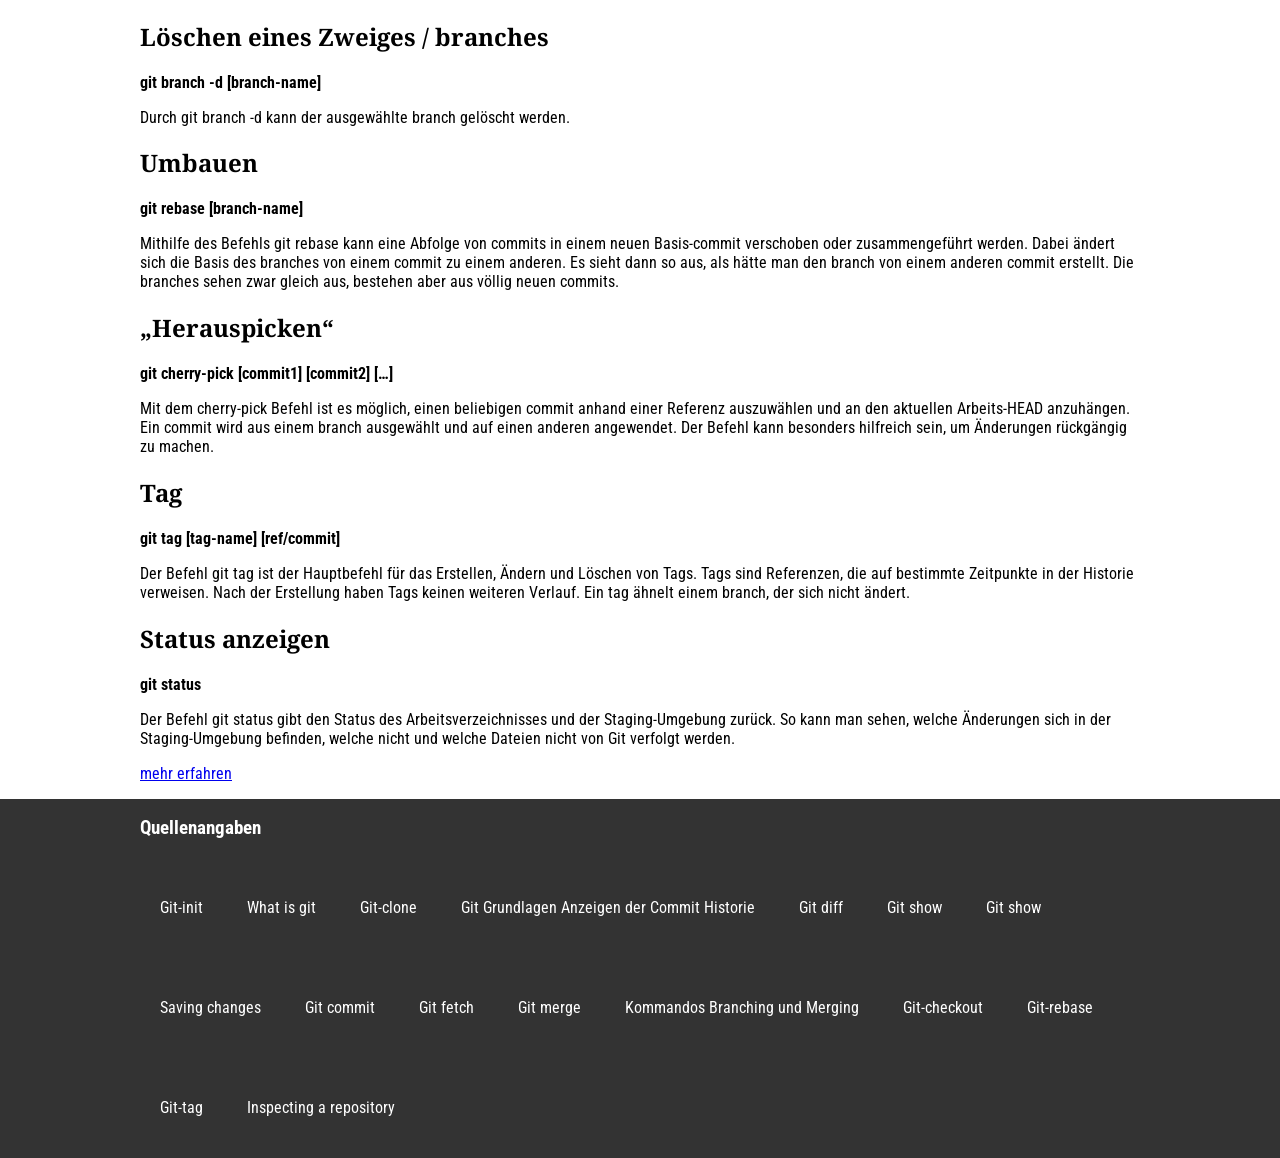
==== commit 24dc5405: "Anpassung der Dateinamen, Anpassung in der Index, Footer-Abstand nochmal ueberarbeitet" ====
--- a/index.html
+++ b/index.html
@@ -1,44 +1,44 @@
 <!DOCTYPE html>
 <html lang="de">
-    <head>
-        <meta charset="UTF-8">
-        <title>Git Befehle</title>
-        <link rel="stylesheet" href="default.css"/>
-        <link rel="icon" type="image/png" href="img/main/DHBW-Favicon.png">
-        <meta name="viewport" content="width=device-width, initial-scale=1">
-    </head>
-    <body>
-        <header>
-                <div class="wrapper">
-                <img id="logo" src="img/main/DHBW-Logo.svg" alt="Fancy Logo">
-                <nav class="main">
-					<ul>
-						<li>
-							<a href="index.html">Start</a>
-						</li>
-						<li>
-							<a href="gitclone.html">Git Clone</a>
-						</li>
-						<li>
-							<a href="git-merge.html">Git Merge</a>
-						</li>
-						<li>
-							<a href="git-pull.html">Git Pull</a>
-						</li>
-                        <li>
-							<a href="git-push.html">Git Push</a>
-						</li>
-					</ul>
-				</nav>
-			</div>
-		</header>
 
-        <section class="main">
-            <div class="keyvisual">
-                <div class="wrapper">
-                    <div class="teaser">
+<head>
+    <meta charset="UTF-8">
+    <title>Git Befehle</title>
+    <link rel="stylesheet" href="default.css" />
+    <link rel="icon" type="image/png" href="img/main/DHBW-Favicon.png">
+    <meta name="viewport" content="width=device-width, initial-scale=1">
+</head>
+
+<body>
+    <header>
+        <div class="wrapper">
+            <img id="logo" src="img/main/DHBW-Logo.svg" alt="Fancy Logo">
+            <nav class="main">
+                <ul>
+                    <li>
+                        <a href="index.html">Start</a>
+                    </li>
+                    <li>
+                        <a href="gitclone.html">Git Clone</a>
+                    </li>
+                    <li>
+                        <a href="git-merge.html">Git Merge</a>
+                    </li>
+                    <li>
+                        <a href="git-pull.html">Git Pull</a>
+                    </li>
+                    <li>
+                        <a href="git-push.html">Git Push</a>
+                    </li>
+                </ul>
+            </nav>
+        </div>
+    </header>
+
+    <section class="main">
+        <div class="wrapper">
             <h1>Git Befehle</h1>
-            <img width="100%" src="Abbildung.png" alt="Abbildung von Learn Git Branching"/>
+            <img width="100%" src="Abbildung.png" alt="Abbildung von Learn Git Branching" />
             <p>Git ist das am weitesten verbreitete Versionsverwaltungssystem der Welt. Das Programm, das 2005 von Linus Torvalds entwickelt wurde, ist für viele Softwareentwickler unverzichtbar geworden.</p>
             <p>Kommerzielle und Open-Source-Projekte vertrauen auf Git.</p>
             <p>Doch was wäre die Software ohne ihre Befehle? Auf dieser Webseite möchten wir uns achtzehn der wichtigsten Git Befehle einmal näher ansehen.</p>
@@ -61,15 +61,15 @@
             <h2>Datei zum Index hinzufügen</h2>
             <p><strong>git add [file]</strong></p>
             <p>Mit dem Befehl git add werden Änderungen aus dem Arbeitsverzeichnis zur Staging-Umgebung hinzugefügt. Damit wird git angewiesen, Aktualisierungen einer bestimmten Datei in den nächsten Commit aufzunehmen. Der Befehl hat also bis zur nächsten Ausführung von git commit keine Auswirkung auf das Repository.</p>
-            <p><a href="">mehr erfahren</a></p>
+            <p><a href="git-add.html">mehr erfahren</a></p>
             <h2>Änderungen speichern</h2>
             <p><strong>git commit</strong></p>
             <p>Durch die Ausführung von git commit wird ein commit, also ein Schnappschuss des Repositorys erstellt. Commits sind Momentaufnahmen des gesamten Repositorys zu einem bestimmten Zeitpunkt. Git commit sollte häufig und basierend auf logischen Änderungseinheiten ausgeführt werden. Über commits kann im Nachhinein die Entstehung des Repositorys nachvollzogen werden. Neben dem Inhalt enthalten sie Metadaten wie den Autor und den Zeitstempel.</p>
-            <p><a href="">mehr erfahren</a></p>
+            <p><a href="git-commit.html">mehr erfahren</a></p>
             <h2>Herunterladen</h2>
             <p><strong>git fetch</strong></p>
             <p>Um Dateien, commits und branches aus einem remote-Repository in ein lokales Repository herunterzuladen, gibt es den Befehl git fetch. Bei der Ausführung werden die Inhalte zwar heruntergeladen, es folgt aber keine automatische Aktualisierung der Dateien im lokalen Repository. Die aktuelle Arbeit bleibt also „sicher“. Das Abrufen des Befehls ist vor allem dann interessant, wenn man wissen möchte auf was für einem Arbeitsstand andere Teammitglieder sind</p>
-            <p><a href="">mehr erfahren</a></p>
+            <p><a href="git-fetch.html">mehr erfahren</a></p>
             <h2>Verschmelzung</h2>
             <p><strong>git merge</strong></p>
             <p>Git merge wir genutzt, um einen oder mehrere branches in den ausgecheckten branch zusammenzuführen. Es können also unabhängige Entwicklungszweige in einen einzigen branch integriert werden. Mit git merge werden mehrere commit-Abfolgen in einen einheitlichen Verlauf gebracht. Vor allem genutzt wird es aber, um zwei branches zu vereinen.</p>
@@ -85,11 +85,11 @@
             <h2>Neuer Zweig / branch</h2>
             <p><strong>git branch [branch-name]</strong></p>
             <p>Mit dem Befehl git branch [branch-name] wird ein neuer branch erstellt. Dieser wird bei der Erstellung auch direkt benannt. Der neue branch wird allerdings nicht automatisch ausgecheckt.</p>
-            <p><a href="">mehr erfahren</a></p>
+            <p><a href="git-branch.html">mehr erfahren</a></p>
             <h2>Einen Zweig / branch wechseln</h2>
             <p><strong>git checkout [branch-name]</strong></p>
             <p>Zwischen branches, die mit git branch erstellt wurden, kann mit dem Befehl git checkout gewechselt werden. Der branch, der gerade ausgecheckt ist, kann bearbeitet werden. Beim Auschecken eines branches werden die Dateien im Arbeitsverzeichnis aktualisiert und Git speichert alle neuen commits in dem ausgecheckten branch. Man kann also auswählen an welchem Entwicklungszweig man arbeiten möchte.</p>
-            <p><a href="">mehr erfahren</a></p>
+            <p><a href="git-checkout.html">mehr erfahren</a></p>
             <h2>Löschen eines Zweiges / branches</h2>
             <p><strong>git branch -d [branch-name]</strong></p>
             <p>Durch git branch -d kann der ausgewählte branch gelöscht werden.</p>
@@ -105,35 +105,35 @@
             <h2>Status anzeigen</h2>
             <p><strong>git status</strong></p>
             <p>Der Befehl git status gibt den Status des Arbeitsverzeichnisses und der Staging-Umgebung zurück. So kann man sehen, welche Änderungen sich in der Staging-Umgebung befinden, welche nicht und welche Dateien nicht von Git verfolgt werden.</p>
-            <p><a href="">mehr erfahren</a></p>
-        </div>    
-    </div>
-</section>
-</div>
-<footer>
-<div class="wrapper">
-<nav class="footer">
-    <b>Quelle</b>
-    <ul>
-        <li> <a href="https://www.atlassian.com/de/git/tutorials/setting-up-a-repository/git-init" >Git-init</a></li>
-        <li> <a href="https://www.atlassian.com/de/git/tutorials/what-is-git" >What is git</a></li>
-        <li> <a href="https://www.atlassian.com/de/git/tutorials/setting-up-a-repository/git-clone" >Git-clone</a></li>
-        <li> <a href="https://git-scm.com/book/de/v2/Git-Grundlagen-Anzeigen-der-Commit-Historie" >Git Grundlagen Anzeigen der Commit Historie</a></li>
-        <li> <a href="https://www.atlassian.com/de/git/tutorials/saving-changes/git-diff" >Git diff</a></li>
-        <li> <a href="https://git-scm.com/docs/git-show" >Git show</a></li>
-        <li> <a href="https://www.atlassian.com/de/git/tutorials/git-show" >Git show</a></li>
-        <li> <a href="https://www.atlassian.com/de/git/tutorials/saving-changes" >Saving changes</a></li>
-        <li> <a href="https://github.com/git-guides/git-commit" >Git commit</a></li>
-        <li> <a href="https://www.atlassian.com/de/git/tutorials/syncing/git-fetch" >Git fetch</a></li>
-        <li> <a href="https://www.atlassian.com/de/git/tutorials/using-branches/git-merge" >Git merge</a></li>
-        <li> <a href="https://git-scm.com/book/de/v2/Anhang-C%3A-Git-Kommandos-Branching-und-Merging" >Kommandos Branching und Merging</a></li>
-        <li> <a href="https://www.atlassian.com/de/git/tutorials/using-branches/git-checkout" >Git-checkout</a></li>
-        <li> <a href="https://www.atlassian.com/de/git/tutorials/rewriting-history/git-rebase" >Git-rebase</a></li>
-        <li> <a href="https://www.atlassian.com/de/git/tutorials/inspecting-a-repository/git-tag" >Git-tag</a></li>
-        <li> <a href="https://www.atlassian.com/de/git/tutorials/inspecting-a-repository" >Inspecting a repository</a></li>
-    </ul>
-</nav>
-</div>
-</footer>
+            <p><a href="git-status.html">mehr erfahren</a></p>
+        </div>
+    </section>
+
+    <footer>
+        <div class="wrapper">
+            <nav class="footer">
+                <h3>Quellenangaben</h3>
+                <ul>
+                    <li> <a href="https://www.atlassian.com/de/git/tutorials/setting-up-a-repository/git-init">Git-init</a></li>
+                    <li> <a href="https://www.atlassian.com/de/git/tutorials/what-is-git">What is git</a></li>
+                    <li> <a href="https://www.atlassian.com/de/git/tutorials/setting-up-a-repository/git-clone">Git-clone</a></li>
+                    <li> <a href="https://git-scm.com/book/de/v2/Git-Grundlagen-Anzeigen-der-Commit-Historie">Git Grundlagen Anzeigen der Commit Historie</a></li>
+                    <li> <a href="https://www.atlassian.com/de/git/tutorials/saving-changes/git-diff">Git diff</a></li>
+                    <li> <a href="https://git-scm.com/docs/git-show">Git show</a></li>
+                    <li> <a href="https://www.atlassian.com/de/git/tutorials/git-show">Git show</a></li>
+                    <li> <a href="https://www.atlassian.com/de/git/tutorials/saving-changes">Saving changes</a></li>
+                    <li> <a href="https://github.com/git-guides/git-commit">Git commit</a></li>
+                    <li> <a href="https://www.atlassian.com/de/git/tutorials/syncing/git-fetch">Git fetch</a></li>
+                    <li> <a href="https://www.atlassian.com/de/git/tutorials/using-branches/git-merge">Git merge</a></li>
+                    <li> <a href="https://git-scm.com/book/de/v2/Anhang-C%3A-Git-Kommandos-Branching-und-Merging">Kommandos Branching und Merging</a></li>
+                    <li> <a href="https://www.atlassian.com/de/git/tutorials/using-branches/git-checkout">Git-checkout</a></li>
+                    <li> <a href="https://www.atlassian.com/de/git/tutorials/rewriting-history/git-rebase">Git-rebase</a></li>
+                    <li> <a href="https://www.atlassian.com/de/git/tutorials/inspecting-a-repository/git-tag">Git-tag</a></li>
+                    <li> <a href="https://www.atlassian.com/de/git/tutorials/inspecting-a-repository">Inspecting a repository</a></li>
+                </ul>
+            </nav>
+        </div>
+    </footer>
 </body>
+
 </html>
--- a/default.css
+++ b/default.css
@@ -63,13 +63,6 @@
 
 
 
-.keyvisual {
-	background-image: url(keyvisual.jpg);
-	background-repeat: no-repeat;
-	background-position: center;
-	min-height: 800px;
-	position: relative;
-}
 .keyvisual:after {
 	content: "";
 	display: block;
